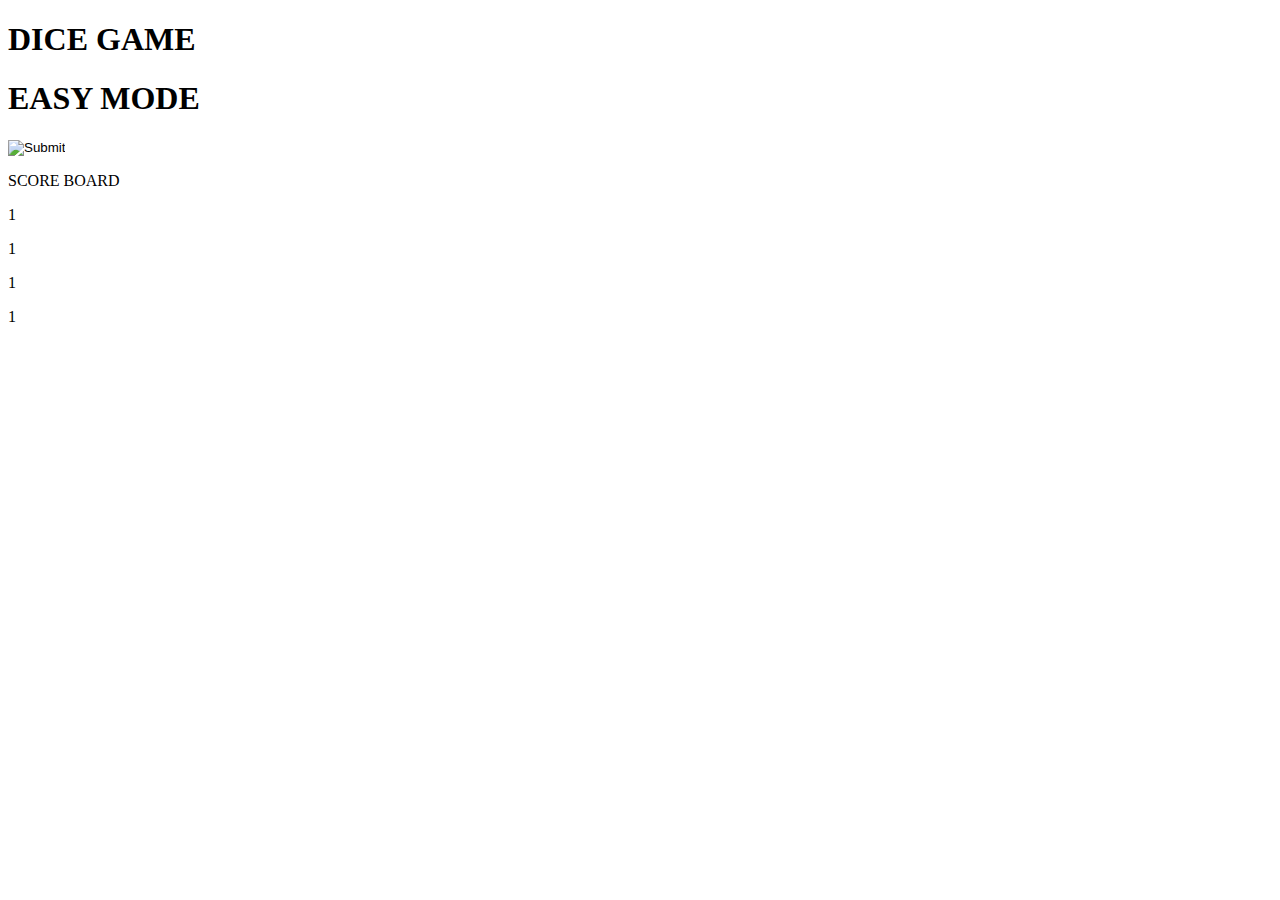
==== easymode/index.html @ 362de3a7 "01-html-zaklad" ====
<!DOCTYPE html>
<html lang="en">
<head>
    <meta charset="UTF-8">
    <meta http-equiv="X-UA-Compatible" content="IE=edge">
    <meta name="viewport" content="width=device-width, initial-scale=1.0">
    <link rel="stylesheet" href="../css/style.css">
    <title>Dice</title>
</head>
<body>
    <div class="center-header">
        <h1 class="main-header">DICE GAME</h1>
        <h1 class="secondary-header">EASY MODE</h1>
    </div>
    <div class="play-area">
        <div class="dice-img">
            <input id="button" type="image" src="../img/dice1.png"/>
        </div>
        <div class="scoreboard">
            <p class="sb-header">SCORE BOARD</p>
            <p class="sbtext" id="playerscore">1</p>
            <p class="sbtext" id="pcscore">1</p>
            <p class="sbtext" id="throws">1</p>
            <p class="sbtext" id="throws-left">1</p>
        </div>
    </div>
</body>
<script src="../js/easy.js"></script>
</html>
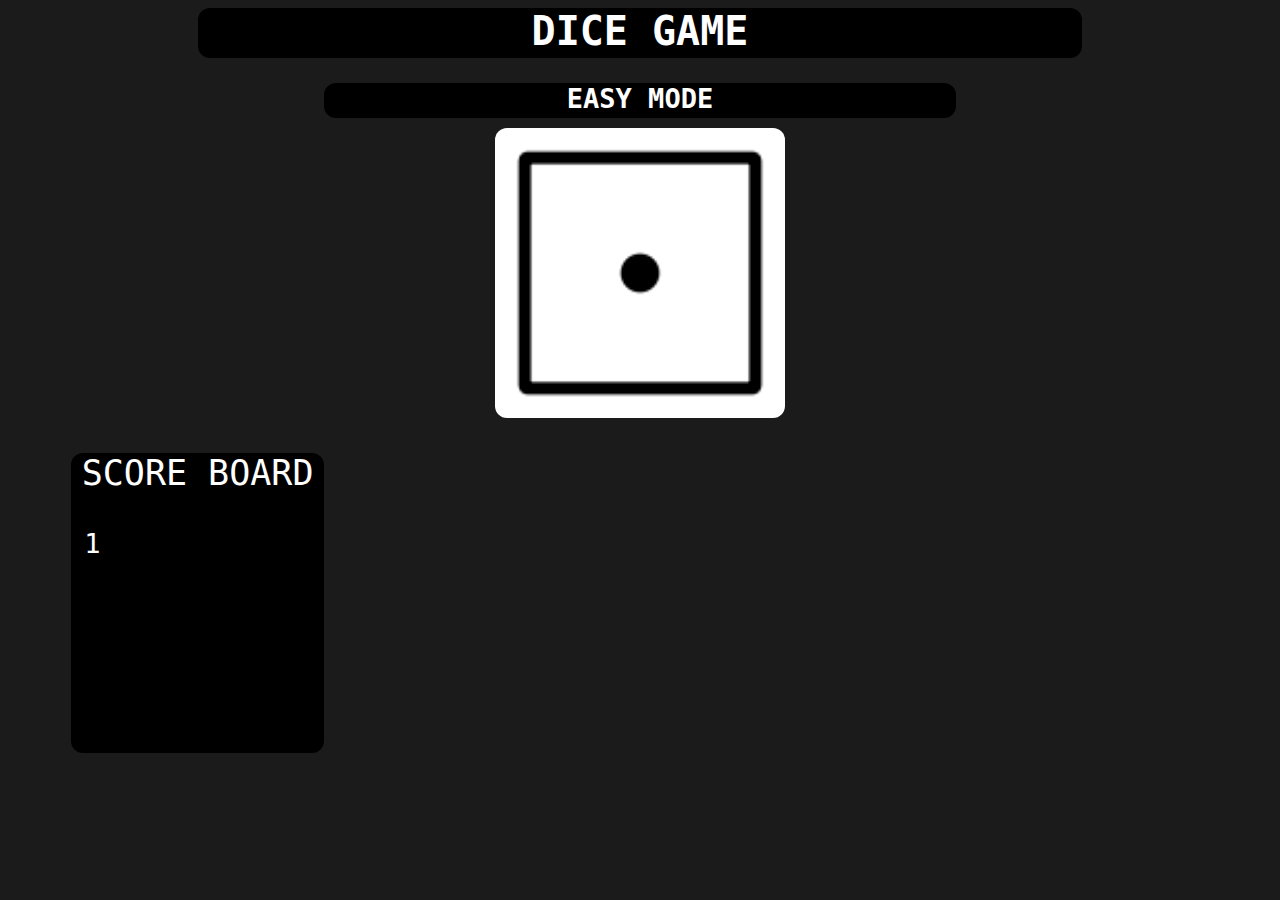
==== commit 82ff4654: "02-Minor changes" ====
--- a/easymode/index.html
+++ b/easymode/index.html
@@ -18,10 +18,7 @@
         </div>
         <div class="scoreboard">
             <p class="sb-header">SCORE BOARD</p>
-            <p class="sbtext" id="playerscore">1</p>
-            <p class="sbtext" id="pcscore">1</p>
-            <p class="sbtext" id="throws">1</p>
-            <p class="sbtext" id="throws-left">1</p>
+            <p class="sbtext" id="result">1</p>
         </div>
     </div>
 </body>
--- a/css/style.css
+++ b/css/style.css
@@ -0,0 +1,94 @@
+.main-header {
+    font-family: monospace;
+    color: white;
+    background-color: black;
+    text-align: center;
+    width: 70%;
+    border-radius: 12px;
+    margin: 0 auto;
+    height: 50px;
+    font-size: 40px;
+}
+
+.header-2 {
+    font-family: monospace;
+    color: white;
+    text-align: center;
+    border-radius: 20px;
+    margin: 0 auto;
+    height: 100px;
+    font-size: 70px;
+    margin-top: 3%;
+}
+
+.mode-select {
+    font-family: monospace;
+    color: white;
+    background-color: black;
+    text-align: center;
+    width: 70%;
+    border-radius: 12px;
+    margin: auto;
+    height: 350px;
+    font-size: 40px;
+    margin-top: 2%;
+    display: flex;
+    justify-content: center;
+}
+
+.secondary-header {
+    font-family: monospace;
+    color: white;
+    background-color: black;
+    text-align: center;
+    width: 50%;
+    border-radius: 12px;
+    margin: auto;
+    height: 35px;
+    font-size: 27px;
+    margin-top: 2%;
+}
+
+.scoreboard {
+    font-family: monospace;
+    color: white;
+    background-color: black;
+    text-align: left;
+    width: 20%;
+    border-radius: 12px;
+    margin-left: 5%;
+    height: 300px;
+    font-size: 27px;
+    margin-top: 2%;
+}
+
+.sbtext {
+    padding-left: 13px;
+}
+
+.sb-header {
+    font-size: 35px;
+    text-align: center;
+}
+
+.play-area {
+    text-align: center;
+}
+
+.dice-img {
+    width: 250px;
+    height: 250px;
+    margin: auto;
+    text-align: center;
+    display: flex;
+    justify-content: center;
+    background-color: white;
+    border-radius: 12px;
+    padding: 20px;
+    margin-top: 10px;
+}
+
+body {
+    font-family: monospace;
+    background-color: #1b1b1b;
+}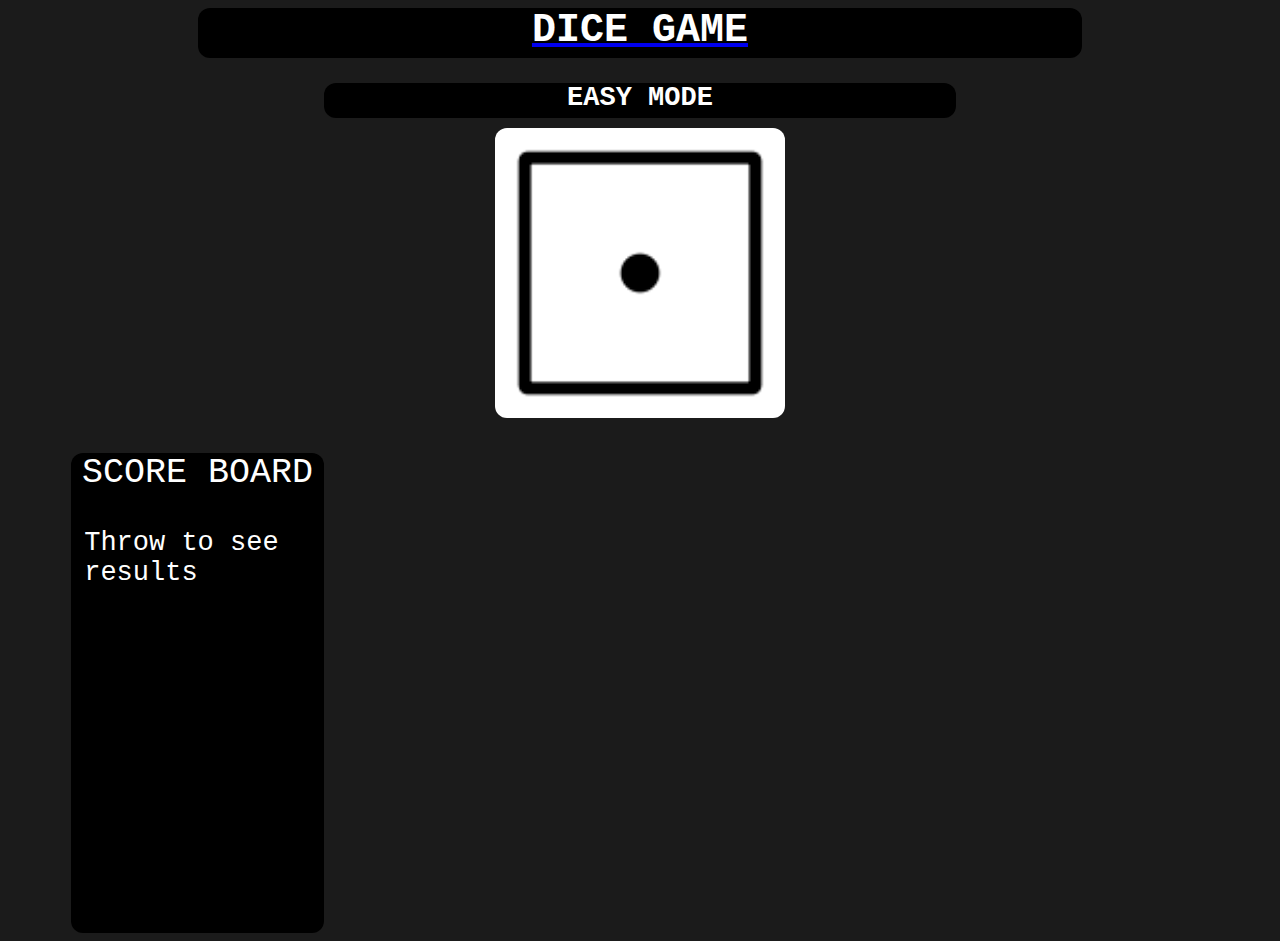
==== commit 1b21f8ef: "Add files via upload" ====
--- a/easymode/index.html
+++ b/easymode/index.html
@@ -9,7 +9,9 @@
 </head>
 <body>
     <div class="center-header">
-        <h1 class="main-header">DICE GAME</h1>
+        <a href="../index.html">
+            <h1 class="main-header">DICE GAME</h1>
+        </a>
         <h1 class="secondary-header">EASY MODE</h1>
     </div>
     <div class="play-area">
@@ -18,7 +20,7 @@
         </div>
         <div class="scoreboard">
             <p class="sb-header">SCORE BOARD</p>
-            <p class="sbtext" id="result">1</p>
+            <p class="sbtext" id="result">Throw to see results</p>
         </div>
     </div>
 </body>
--- a/css/style.css
+++ b/css/style.css
@@ -57,7 +57,7 @@
     width: 20%;
     border-radius: 12px;
     margin-left: 5%;
-    height: 300px;
+    height: 480px;
     font-size: 27px;
     margin-top: 2%;
 }
